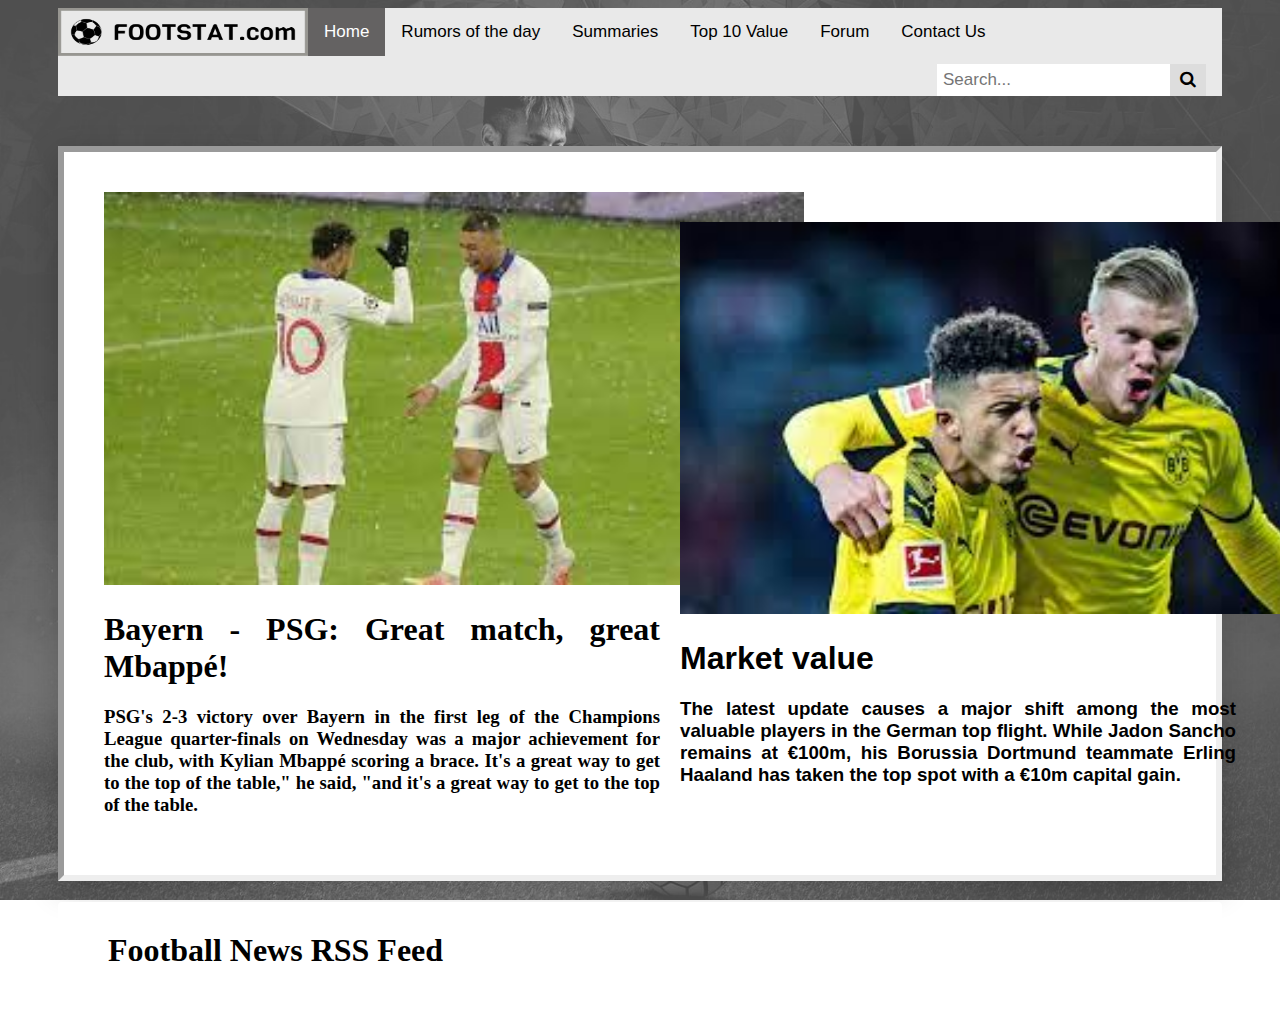
==== index.html @ 648effec "VF" ====
<!DOCTYPE html>
<html>
    <head>
        <title> Home Page </title>
        <meta charset="utf-8">
        <link rel="stylesheet" href="css/style.css">
        <link rel="stylesheet" href="https://cdnjs.cloudflare.com/ajax/libs/font-awesome/4.7.0/css/font-awesome.min.css">
    </head>

    <body id="body-forum"> 
        <header>              
            <div class="Navigation" id="hamnav">       
                <img id='logo' src="images/logo.png" alt="logo"> 
                
                <label for="hamburger">&#9776;</label>
                <input type="checkbox" id="hamburger"/>

                <div id="hamitems"> 
                    <a class="active" href="index.html">Home</a>
                    <a href="rumors.html">Rumors of the day</a>
                    <a href="summaries.html">Summaries</a>
                    <a href="top10p.html">Top 10 Value</a>
                    <a href="forum.html"> Forum</a>
                    <a href="contact.html">Contact Us</a>
                </div>

                <div class="search-container">
                    <input type="text" placeholder="Search..." name="search">
                    <button type="submit"><i class="fa fa-search"></i></button>
                </div>       
            </div>           
        </header>
   
    
        <div id="conteneur">
            <div id="Paris" style="width: 50%" > 
                  
                <img width="700px" src="images/Mbappe2.jpeg" class="screen" />  
                <h1><strong>Bayern - PSG: Great match, great Mbappé!</strong></h1> 
                <h3> PSG's 2-3 victory over Bayern in the first leg of the Champions League quarter-finals on Wednesday was a major achievement for the club, 
                    with Kylian Mbappé scoring a brace. It's a great way to get to the top of the table," he said, "and it's a great way to get to the top of the table.</h3>
            </div>

            <div id="Haaland" style="width: 50%"> 
                
                <img width="700px" src="images/haaland.jpeg" class="screen"/> 
                <h1>  <strong> Market value </strong>   </h1>    
                <h3> The latest update causes a major shift among the most valuable players in the German top flight. While Jadon Sancho remains at €100m, 
                    his Borussia Dortmund teammate Erling Haaland has taken the top spot with a €10m capital gain.</h3> 
            </div> 
        </div>

        <div style="margin-left: 50px; margin-right: 50px;"class="rssfeed"> 
            <h1 class="btn-blue" style="background-color: white;">  Football News RSS Feed </h1> 
            <rssapp-wall id="mSp6NkywH9Bjgzxq"></rssapp-wall><script src="https://widget.rss.app/v1/wall.js" type="text/javascript" async></script>
        </div>

        
    </body>
 </html>
---- css/style.css ----
#body-forum
{
    background-image: url('../images/background.png');
    background-repeat: no-repeat;
    background-attachment: fixed;
    background-size: cover;
    font-family: Arial, Helvetica, sans-serif;
}

html{
  font-family: Arial, Helvetica, sans-serif;
}

a
{
  text-decoration:none;
  color:inherit
}

#logo
{
    float: left;
    width: 250px;
    height: 48px;
}
.Navigation
{
    overflow: hidden;
    background-color: #e9e9e9;
}
.Navigation a {
    float: left;
    display: block;
    color: black;
    text-align: center;
    padding: 14px 16px;
    text-decoration: none;
    font-size: 17px;
  }
  
  .Navigation a:hover {
    background-color: rgb(100, 98, 98);
    color: rgb(255, 255, 255);
  }
  
  .Navigation a.active {
    background-color: rgb(100, 98, 98);
    color: white;
  }

  .Navigation .search-container {
    float: right;
  }
  
  .Navigation input[type=text] {
    padding: 6px;
    margin-top: 8px;
    font-size: 17px;
    border: none;
  }

  .Navigation .search-container button {
    float: right;
    padding: 6px 10px;
    margin-top: 8px;
    margin-right: 16px;
    background: #ddd;
    font-size: 17px;
    border: none;
    cursor: pointer;
  }
  
  .Navigation .search-container button:hover {
    background: rgb(100, 98, 98);
  }

  #live-feed
  {
      float: right;
  }
  .live-video
  {
      float: right;
      margin-bottom: 20px;
  }

  header
  {
    padding-left: 50px;
    padding-right: 50px;
  }


  
  
  #hamnav label, #hamburger { display: none; }
  
  #hamitems a {
    text-decoration: none;
  }
  

  @media screen and (max-width: 1200px){

    #hamnav label { 
      display: inline-block; 
      color: white;
      background: #555050;
      font-style: normal;
      font-size: 1.2em;
      padding: 9px;
      margin-left: 15px;
      margin-top: 2px;
    }
  
 
    #hamitems a {
      box-sizing: border-box;
      display: block;
      width: 100%;
      border-top: 1px solid #333;
    }
    #hamitems { display: none; }
    #hamnav input:checked ~ #hamitems { display: block; }
  }

/* ------------------- TOPIC BLOCK ----------------------- */

#Main-bloc
{
  display: flex;
  padding-top: 50px;
  padding-right: 50px;
  padding-left: 50px;
}

.topic-container
{
  box-sizing: border-box;
  display: block;
  font-size: 18px; 
  padding-right: 50px;
  opacity: 85%;
}

.topic-list
{
  display: table;
  box-sizing: border-box;
  list-style-type: none;
  margin: 0 0 1.5rem;
  width: 100%;
  table-layout: fixed;
  border-collapse: separate;
  padding: 0 .125rem;
  border-spacing: 0 .125rem;
}

.listtopic
{
background-clip: border-box;
background-color: rgb(238, 245, 252);
background-image: none;
box-sizing: border-box color rgb(0, 0, 0);
display: table-row;
font-size: 17px;
height: 20px;
line-height: 16px;
list-style-type: none;
}

.first-bloc
{
box-sizing: border-box color rgb(0, 0, 0);
display: block;
font-size: 14px;
height: 28px;
line-height: 20px;
margin-top: 0px;
text-align: center;
}

/* ------------------- TOPIC BLOCK END ----------------------- */

/* ------------------- LOGIN ----------------------- */

.login-page {
  width: 400px;
  margin: auto;
}
.form {
  position: relative;
  z-index: 1;
  background: #FFFFFF;
  max-width: 400px;
  margin: 0 auto 20px;
  padding: 45px;
  text-align: center;
  box-shadow: 0 0 20px 0 rgba(0, 0, 0, 0.2), 0 5px 5px 0 rgba(0, 0, 0, 0.24);
}
.form input {
  outline: 0;
  background: #f2f2f2;
  width: 100%;
  border: 0;
  margin: 0 0 15px;
  padding: 15px;
  box-sizing: border-box;
  font-size: 14px;
}
.form button {
  text-transform: uppercase;
  outline: 0;
  background: #141d14;
  width: 100%;
  border: 0;
  padding: 15px;
  color: #FFFFFF;
  font-size: 14px;
  -webkit-transition: all 0.3 ease;
  transition: all 0.3 ease;
  cursor: pointer;
}
.form button:hover,.form button:active,.form button:focus {
  background: #141d14;
}
.form .message {
  margin: 15px 0 0;
  color: #b3b3b3;
  font-size: 12px;
}
.form .message a {
  color: #141d14;
  text-decoration: none;
}


/* ------------------- LOGIN END ----------------------- */

/* ------------------- SUBMIT MESSAGE FORM ----------------------- */

input[type=texto], select, textarea {
  width: 100%; 
  padding: 12px;  
  border: 1px solid #ccc;
  border-radius: 4px; 
  box-sizing: border-box; 
  margin-top: 6px;
  margin-bottom: 16px; 
  resize: vertical 
}

input[type=submit] {
  background-color: #141d14;
  color: white;
  padding: 12px 20px;
  border: none;
  border-radius: 4px;
  cursor: pointer;
}

input[type=submit]:hover {
  background-color: #141d14;
}

#bloc-form {
  border-radius: 5px;
  background-color: #f2f2f2;
  padding: 20px;
  opacity: 45%;
  font-size: 15px;
}

#bloc-form2 {
  border-radius: 5px;
  background-color: #f2f2f2;
  padding: 20px;
  opacity: 45%;
  font-size: 15px;
  opacity: 1;
  margin: 50px 150px 150px 150px;
}


/* ------------------- SUBMIT MESSAGE FORM END ----------------------- */

/* ------------------- TOPICS ----------------------- */



.listtopic h3 {
  font: bold 20px/1.5 Helvetica, Verdana, sans-serif;
}

.listtopic img {
  float: left;
  margin: 10px;
  width: 200px;
  height: 150px;
}

.listtopic p {
  font: 200 12px/1.5 Georgia, Times New Roman, serif;
}

.listtopic {
  padding: 10px;
  overflow: auto;
}

.listtopic:hover {
  background: #eee;
  cursor: pointer;
}

/* ------------------- TOPICS END ----------------------- */

/* ------------------- PREVIOUS/NEXT BUTTONS ----------------------- */

.test
{
  display: flex;
  justify-content: center;
}
.pnbutton
 {
  text-decoration: none;
  display: inline-block;
  padding: 8px 16px;
  color: #000000;
  background-color: rgb(238, 245, 252);
  margin: 5px;
}

.pnbutton:hover {
  background-color: #ddd;
  color: black;
}

.previous {
  background-color: #f1f1f1;
  color: black;
}



/* ------------------- PREVIOUS/NEXT BUTTONS END ----------------------- */

/* ------------------- ADDNEWTOPIC/RECENT BUTTONS ----------------------- */

.test1
{
  position: relative;
}
.Recent
{
  background-color: #f1f1f1;
  color: black;
  display: inline-block;
  padding: 8px 16px;
  color: #000000;
  background-color: rgb(238, 245, 252);
}

.Back
{
  background-color: #f1f1f1;
  color: black;
  display: inline-block;
  padding: 8px 16px;
  color: #000000;
  background-color: rgb(238, 245, 252);
}

.Addnew
{
  position: absolute;
  top: 0px;
  right: 0px;
  background-color: #f1f1f1;
  color: black;
  display: inline-block;
  padding: 8px 16px;
  color: #000000;
  background-color: rgb(238, 245, 252);
}

.Addnew:hover
{
  background-color: #ddd;
  color: black;
}

.Back:hover
{
  background-color: #ddd;
  color: black;
}

/* ------------------- ADDNEWTOPIC/RECENT BUTTONS END ----------------------- */

/* ------------------- TOPIC DISCUSSION ----------------------- */

.repplycomment 
{
background-clip: border-box;
background-color: rgb(238, 245, 252);
background-image: none;
box-sizing: border-box color rgb(0, 0, 0);
display: table-row;
font-size: 17px;
height: 20px;
line-height: 16px;
list-style-type: none;
}

.repplycomment h3 {
  font: bold 20px/1.5 Helvetica, Verdana, sans-serif;
}

.repplycomment img {
  float: left;
  margin: 10px;
  width: 200px;
  height: 150px;
}

.repplycomment p {
  font: 200 12px/1.5 Georgia, Times New Roman, serif;
}

.repplycomment  {
  padding: 10px;
  overflow: auto;
  margin: 50px;
}

.repplycomment:hover {
  background: #eee;
  cursor: pointer;
}

.repplys
{
  display: table;
  box-sizing: border-box;
  list-style-type: none;
  margin: 0 0 1.5rem;
  width: 100%;
  table-layout: fixed;
  border-collapse: separate;
  border-spacing: 0 0.5rem;
  padding-left: 75px;
}

.test5
{
  padding-left: 100px;
}

.test6
{
  padding-left: 100px;
}

summary {
  padding: 4px;
  width: 320px;
  background-color: rgb(238, 245, 252);
  border: none;
  box-shadow: 1px 1px 2px #bbbbbb;
  cursor: pointer;
}

/* ------------------- TOPIC DISCUSSION END ----------------------- */

/* ------------------- ELIE ----------------------- */

.box {
  display: flex;
  border-radius: 20%;

}

#RssFeed {
  margin-top: 50px;
  margin-left: 50px;
  margin-right: 50px;

}
#conteneur
{
  padding: 20px;
  margin-top: 50px;
  margin-left: 50px;
  margin-right: 50px;
  display: flex;
  align-items: center;
  justify-content: space-between;
  box-shadow: 0px 10px 30px rgba(0,0,0,0.2);
  border-width: 6px;
  border-style:inset;
  font-style: normal;
  text-align:justify;
  background-color:#ffffff;
}
#Paris {
  border-style:initial;
  border-width: 4px;
  border-color:rgba(78, 78, 80, 0.733);
  font-family: 'Roboto', sans serif;
  font-style: normal;
text-align:justify;
padding: 20px;
align-items: center;


}
#haaland {
  border-style:inset;
  border-width: 4px;
  border-color:rgba(78, 78, 80, 0.733);
  font-family: 'Roboto', sans serif;
  font-style: normal;
text-align:justify;
padding: 20px;
align-items: center;
}


/* ------------------- ARTHUR ----------------------- */

.Avatar {
  width: 60px;
  height: 60px;
  border-radius: 50%;
}

.table-wrapper {
        max-width: 1000px;
        overflow: scroll;
        display: flex;
        margin: 0px;
}

table {
    position: relative;
    border: 1px solid #ddd;
    border-collapse: collapse;
  }
  
  td, th {
    white-space: nowrap;
    border: 1px solid #ddd;
    padding: 20px;
    text-align: center;
  }
  
  th {
    background-color: #eee;
    position: sticky;
    top: -1px;
    z-index: 2;
  }
  
  tbody tr td:first-of-type {
    background-color: #eee;
    position: sticky;
    left: -1px;
    text-align: left;
  }

.banner {
  background-image: rgba(0,0,0,0.8) 0%, rgba(0,0,0,0.2) 50%;
  background-color: #e9e9e9;
  color: white;
  padding: 10px 20px;
  background-size: cover;
  background-position: center;

}

.banner1{
  text-align: center;
}

.banner h1 {
  font-size: 50px;
  color: #000;
}
.banner h2 {
  font-size: 30px;
  font-weight: lighter;
  opacity: 0.8;
  margin-bottom: 40px;
  color: #000;
}

.banner img {
  margin: 0 10px;
  opacity: 0.8;
  width: 1200px;
}

.display
{
  display: flex;
  flex-flow: row wrap;
  font-size: 18px;
  padding-right: 50px;
  padding-left: 50px;
  padding-top: 50px;
}

.Card {
  padding: 20px;
  align-items: center;
  justify-content: space-between;
  box-shadow: 0px 10px 30px rgba(0,0,0,0.2);
  border-radius: 15px;
  margin: 10px;
  flex-basis: 250px;
  flex-grow: 1;
  background-color: white;
}
.Card img {
  width: 150px;
  border-radius: 6px;
}
.Card h3 {
  flex-grow: 1;
  padding-left: 20px;
  font-size: 18px;

}


.btn-blue {
  background-color: #ABD5D1;
  padding: 30px 50px;
  border-radius: 4px;
  color: black;
  font-weight: bold;
  font-family: 'Hatton', sans serif;
}

.styled1 {
  border: 0;
  line-height: 2.5;
  padding: 0 20px;
  font-size: 2rem;
  text-align: center;
  color: #fff;
  text-shadow: 1px 1px 1px #000;
  border-radius: 10px;
  background-color: rgba(1, 152, 117, 1);
  background-image: linear-gradient(to top left,
                                    rgba(0, 0, 0, .2),
                                    rgba(0, 0, 0, .2) 30%,
                                    rgba(0, 0, 0, 0));
  box-shadow: inset 2px 2px 3px rgba(255, 255, 255, .6),
              inset -2px -2px 3px rgba(0, 0, 0, .6);
  margin-bottom: 15px;
}

.styled1:hover {
  background-color: rgba(1, 152, 117, 1);
}

.styled1:active {
  box-shadow: inset -2px -2px 3px rgba(255, 255, 255, .6),
              inset 2px 2px 3px rgba(0, 0, 0, .6);
}

.styled2 {
  border: 0;
  line-height: 2.5;
  padding: 0 20px;
  font-size: 2rem;
  text-align: center;
  color: #fff;
  text-shadow: 1px 1px 1px #000;
  border-radius: 10px;
  background-color:
  rgba(51, 110, 123, 1);
  background-image: linear-gradient(to top left,
                                    rgba(0, 0, 0, .2),
                                    rgba(0, 0, 0, .2) 30%,
                                    rgba(0, 0, 0, 0));
  box-shadow: inset 2px 2px 3px rgba(255, 255, 255, .6),
              inset -2px -2px 3px rgba(0, 0, 0, .6);
  margin-bottom: 15px;
}

.styled2:hover {
  background-color: 
  rgba(51, 110, 123, 1);
}

.styled2:active {
  box-shadow: inset -2px -2px 3px rgba(255, 255, 255, .6),
              inset 2px 2px 3px rgba(0, 0, 0, .6);
}

.container2 {
  width: 1000px;
  margin: 80px auto;
}

@media (max-width: 960px) {
  .container2 {
    width: 700px;
  }
}
@media (max-width: 720px) {
  .container2 {
    width: 500px;
  }
  .search-container {
    display: none;
  }
}
@media (max-width: 540px) {
  .container2 {
    width: 300px;
  }
}


.ctest
{
  display: flex;
}

@media (max-width: 1000px)
{
  #live-feed {
    display: none;
  }
}
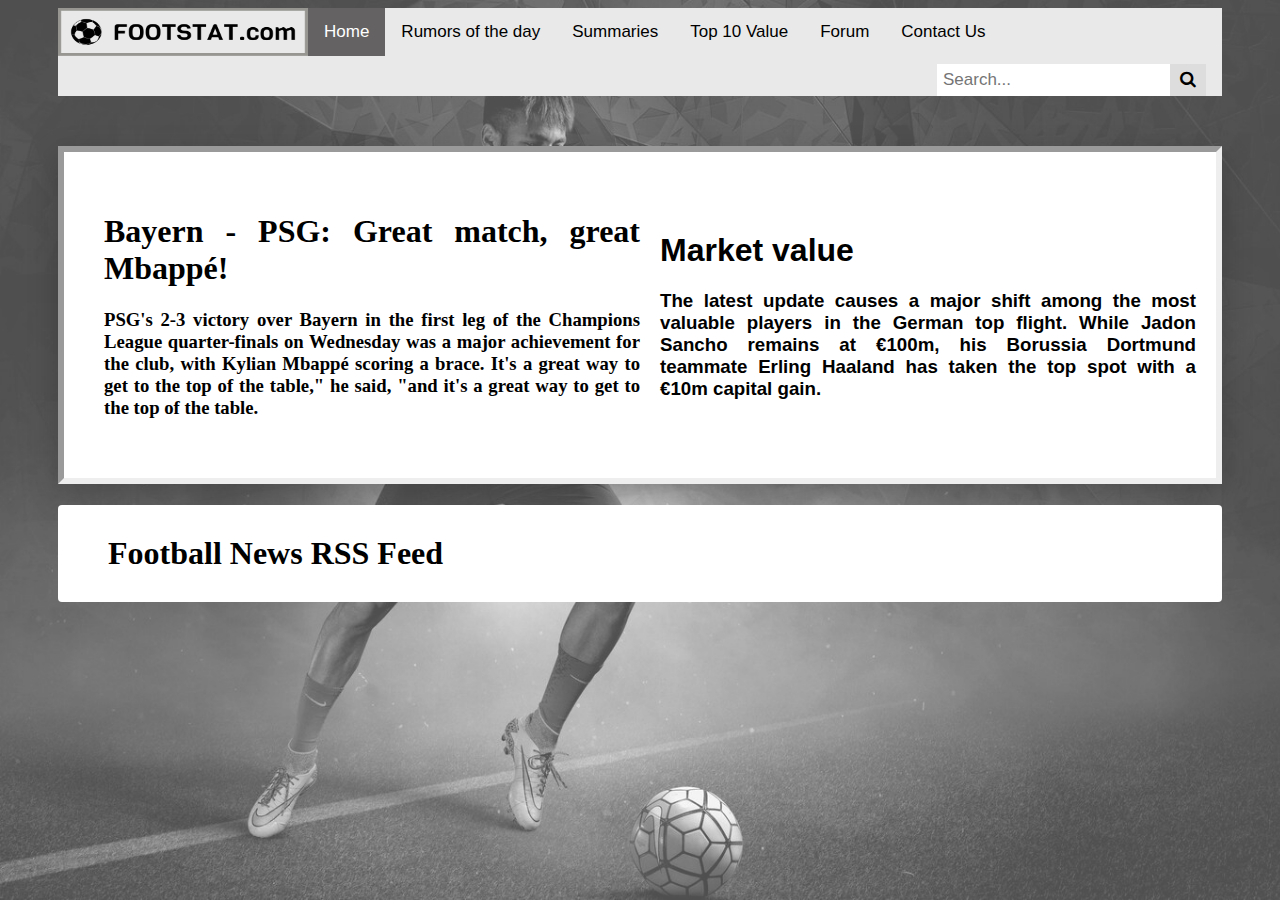
==== commit 59a64c65: "Update index.html" ====
--- a/css/style.css
+++ b/css/style.css
@@ -526,6 +526,10 @@
 padding: 20px;
 align-items: center;
 }
+@media (max-width: 1500px){
+.screen{
+display: none; 
+}}
 
 
 /* ------------------- ARTHUR ----------------------- */
